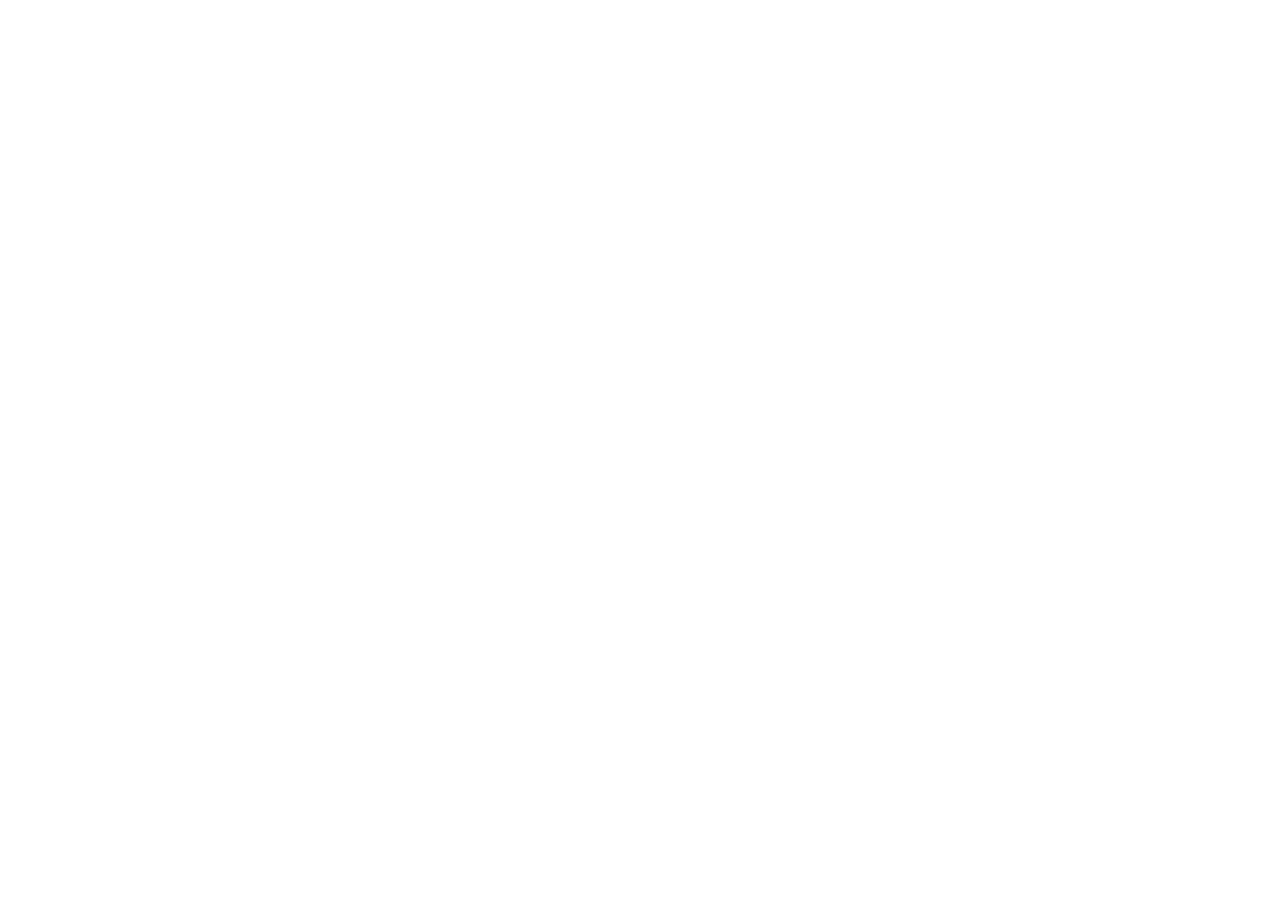
==== index.html @ ffb90550 "deploy: f6b2b2895637c797b4b2a9b32f4bf5b3d2efb95f" ====
<!DOCTYPE html>
<html lang="nl">
  <head>
    <meta charset="UTF-8" />
    <link rel="icon" type="image/x-icon" href="./favicon.ico" />
    <link rel="icon" type="image/svg+xml" href="./athena-icon.svg" />
    <meta name="viewport" content="width=device-width, initial-scale=1.0, maximum-scale=1.0, user-scalable=no" />
    <meta name="theme-color" content="#0f172a" />
    <meta name="mobile-web-app-capable" content="yes" />
    <meta name="apple-mobile-web-app-status-bar-style" content="black-translucent" />
    <link rel="apple-touch-icon" href="./athena-icon.svg" />
    <link rel="manifest" href="./manifest.json" />
    <title>test-portfolio</title>
    <script type="module" crossorigin src="/test-portfolio/assets/index-BplLjNEm.js"></script>
    <link rel="stylesheet" crossorigin href="/test-portfolio/assets/index-lxZXK6Yq.css">
  </head>
  <body>
    <div id="root"></div>
    <script>
      if ('serviceWorker' in navigator) {
        window.addEventListener('load', () => {
          navigator.serviceWorker.register('./sw.js').catch(err => console.log('SW registration failed: ', err));
        });
      }
    </script>
  </body>
</html>
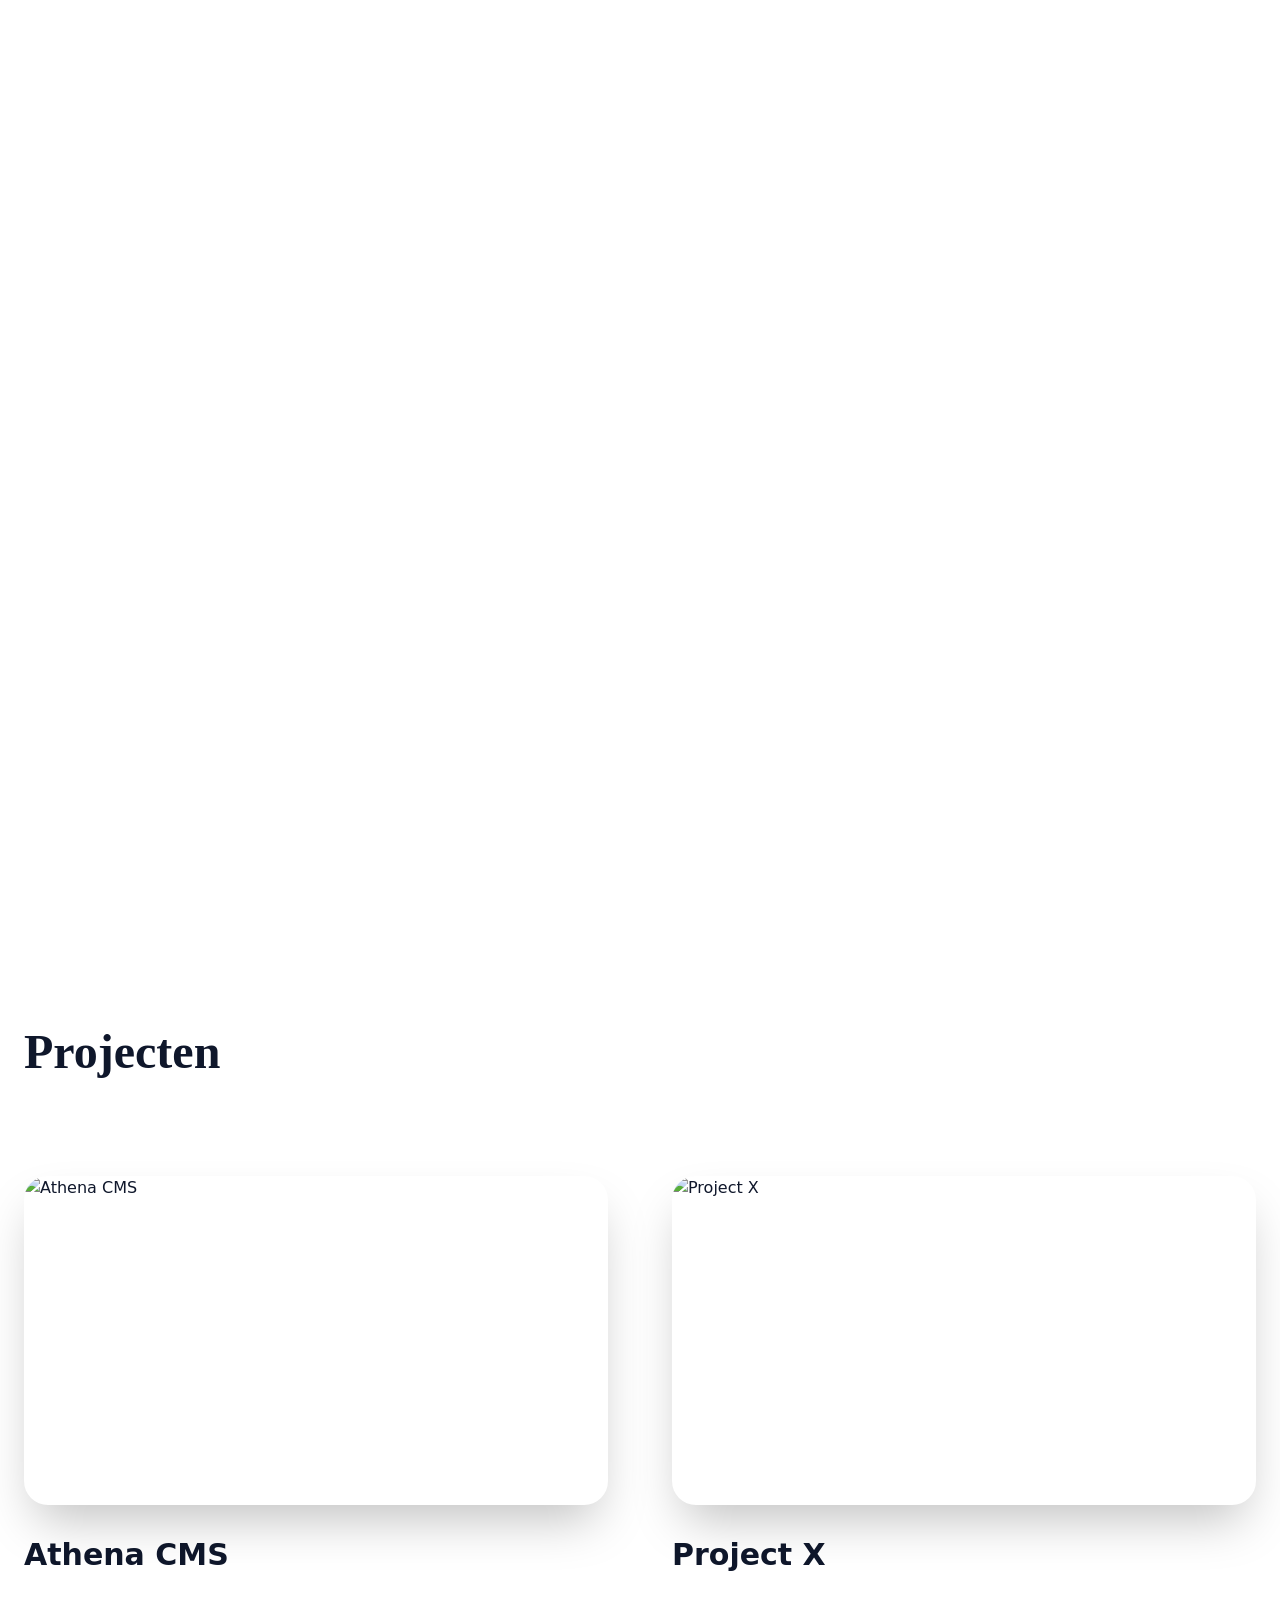
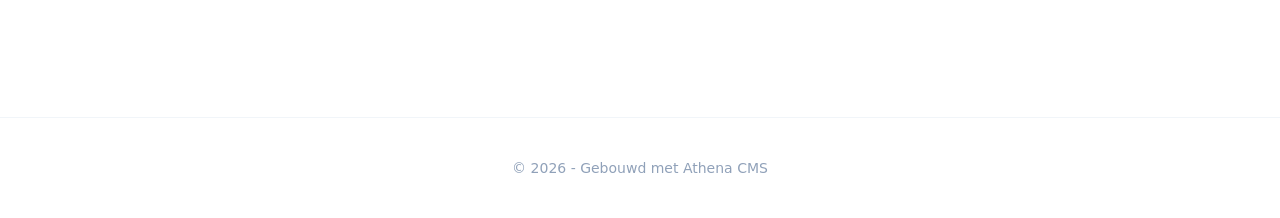
==== commit 2a695167: "deploy: 5b82b2f7de49adf7fe11ef616caec66ca4354484" ====
--- a/index.html
+++ b/index.html
@@ -2,7 +2,6 @@
 <html lang="nl">
   <head>
     <meta charset="UTF-8" />
-    <link rel="icon" type="image/x-icon" href="./favicon.ico" />
     <link rel="icon" type="image/svg+xml" href="./athena-icon.svg" />
     <meta name="viewport" content="width=device-width, initial-scale=1.0, maximum-scale=1.0, user-scalable=no" />
     <meta name="theme-color" content="#0f172a" />
@@ -11,8 +10,8 @@
     <link rel="apple-touch-icon" href="./athena-icon.svg" />
     <link rel="manifest" href="./manifest.json" />
     <title>test-portfolio</title>
-    <script type="module" crossorigin src="/test-portfolio/assets/index-BplLjNEm.js"></script>
-    <link rel="stylesheet" crossorigin href="/test-portfolio/assets/index-lxZXK6Yq.css">
+    <script type="module" crossorigin src="./assets/index-BnjxpO0H.js"></script>
+    <link rel="stylesheet" crossorigin href="./assets/index-lxZXK6Yq.css">
   </head>
   <body>
     <div id="root"></div>
--- a/assets/index-lxZXK6Yq.css
+++ b/assets/index-lxZXK6Yq.css
@@ -0,0 +1 @@
+/*! tailwindcss v4.1.18 | MIT License | https://tailwindcss.com */@layer properties{@supports (((-webkit-hyphens:none)) and (not (margin-trim:inline))) or ((-moz-orient:inline) and (not (color:rgb(from red r g b)))){*,:before,:after,::backdrop{--tw-translate-x:0;--tw-translate-y:0;--tw-translate-z:0;--tw-rotate-x:initial;--tw-rotate-y:initial;--tw-rotate-z:initial;--tw-skew-x:initial;--tw-skew-y:initial;--tw-space-y-reverse:0;--tw-border-style:solid;--tw-gradient-position:initial;--tw-gradient-from:#0000;--tw-gradient-via:#0000;--tw-gradient-to:#0000;--tw-gradient-stops:initial;--tw-gradient-via-stops:initial;--tw-gradient-from-position:0%;--tw-gradient-via-position:50%;--tw-gradient-to-position:100%;--tw-leading:initial;--tw-font-weight:initial;--tw-tracking:initial;--tw-shadow:0 0 #0000;--tw-shadow-color:initial;--tw-shadow-alpha:100%;--tw-inset-shadow:0 0 #0000;--tw-inset-shadow-color:initial;--tw-inset-shadow-alpha:100%;--tw-ring-color:initial;--tw-ring-shadow:0 0 #0000;--tw-inset-ring-color:initial;--tw-inset-ring-shadow:0 0 #0000;--tw-ring-inset:initial;--tw-ring-offset-width:0px;--tw-ring-offset-color:#fff;--tw-ring-offset-shadow:0 0 #0000;--tw-blur:initial;--tw-brightness:initial;--tw-contrast:initial;--tw-grayscale:initial;--tw-hue-rotate:initial;--tw-invert:initial;--tw-opacity:initial;--tw-saturate:initial;--tw-sepia:initial;--tw-drop-shadow:initial;--tw-drop-shadow-color:initial;--tw-drop-shadow-alpha:100%;--tw-drop-shadow-size:initial;--tw-backdrop-blur:initial;--tw-backdrop-brightness:initial;--tw-backdrop-contrast:initial;--tw-backdrop-grayscale:initial;--tw-backdrop-hue-rotate:initial;--tw-backdrop-invert:initial;--tw-backdrop-opacity:initial;--tw-backdrop-saturate:initial;--tw-backdrop-sepia:initial;--tw-duration:initial;--tw-ease:initial;--tw-scale-x:1;--tw-scale-y:1;--tw-scale-z:1}}}@layer theme{:root,:host{--font-sans:"Inter",ui-sans-serif,system-ui;--font-serif:ui-serif,Georgia,Cambria,"Times New Roman",Times,serif;--font-mono:ui-monospace,SFMono-Regular,Menlo,Monaco,Consolas,"Liberation Mono","Courier New",monospace;--color-blue-100:oklch(93.2% .032 255.585);--color-blue-500:oklch(62.3% .214 259.815);--color-blue-600:oklch(54.6% .245 262.881);--color-slate-50:oklch(98.4% .003 247.858);--color-slate-100:oklch(96.8% .007 247.896);--color-slate-300:oklch(86.9% .022 252.894);--color-slate-400:oklch(70.4% .04 256.788);--color-slate-900:oklch(20.8% .042 265.755);--color-gray-50:oklch(98.5% .002 247.839);--color-gray-100:oklch(96.7% .003 264.542);--color-gray-300:oklch(87.2% .01 258.338);--color-gray-400:oklch(70.7% .022 261.325);--color-gray-500:oklch(55.1% .027 264.364);--color-gray-600:oklch(44.6% .03 256.802);--color-gray-700:oklch(37.3% .034 259.733);--color-gray-800:oklch(27.8% .033 256.848);--color-gray-900:oklch(21% .034 264.665);--color-black:#000;--color-white:#fff;--spacing:.25rem;--container-md:28rem;--container-2xl:42rem;--container-3xl:48rem;--container-4xl:56rem;--container-5xl:64rem;--container-7xl:80rem;--text-xs:.75rem;--text-xs--line-height:calc(1/.75);--text-sm:.875rem;--text-sm--line-height:calc(1.25/.875);--text-lg:1.125rem;--text-lg--line-height:calc(1.75/1.125);--text-xl:1.25rem;--text-xl--line-height:calc(1.75/1.25);--text-2xl:1.5rem;--text-2xl--line-height:calc(2/1.5);--text-3xl:1.875rem;--text-3xl--line-height: 1.2 ;--text-4xl:2.25rem;--text-4xl--line-height:calc(2.5/2.25);--text-5xl:3rem;--text-5xl--line-height:1;--text-6xl:3.75rem;--text-6xl--line-height:1;--text-7xl:4.5rem;--text-7xl--line-height:1;--text-9xl:8rem;--text-9xl--line-height:1;--font-weight-light:300;--font-weight-medium:500;--font-weight-bold:700;--font-weight-black:900;--tracking-tighter:-.05em;--tracking-tight:-.025em;--tracking-wide:.025em;--tracking-widest:.1em;--leading-tight:1.25;--leading-relaxed:1.625;--radius-md:.375rem;--radius-lg:.5rem;--radius-2xl:1rem;--radius-3xl:1.5rem;--ease-out:cubic-bezier(0,0,.2,1);--blur-md:12px;--blur-xl:24px;--aspect-video:16/9;--default-transition-duration:.15s;--default-transition-timing-function:cubic-bezier(.4,0,.2,1);--default-font-family:var(--font-sans);--default-mono-font-family:var(--font-mono)}}@layer base{*,:after,:before,::backdrop{box-sizing:border-box;border:0 solid;margin:0;padding:0}::file-selector-button{box-sizing:border-box;border:0 solid;margin:0;padding:0}html,:host{-webkit-text-size-adjust:100%;-moz-tab-size:4;tab-size:4;line-height:1.5;font-family:var(--default-font-family,ui-sans-serif,system-ui,sans-serif,"Apple Color Emoji","Segoe UI Emoji","Segoe UI Symbol","Noto Color Emoji");font-feature-settings:var(--default-font-feature-settings,normal);font-variation-settings:var(--default-font-variation-settings,normal);-webkit-tap-highlight-color:transparent}hr{height:0;color:inherit;border-top-width:1px}abbr:where([title]){-webkit-text-decoration:underline dotted;text-decoration:underline dotted}h1,h2,h3,h4,h5,h6{font-size:inherit;font-weight:inherit}a{color:inherit;-webkit-text-decoration:inherit;text-decoration:inherit}b,strong{font-weight:bolder}code,kbd,samp,pre{font-family:var(--default-mono-font-family,ui-monospace,SFMono-Regular,Menlo,Monaco,Consolas,"Liberation Mono","Courier New",monospace);font-feature-settings:var(--default-mono-font-feature-settings,normal);font-variation-settings:var(--default-mono-font-variation-settings,normal);font-size:1em}small{font-size:80%}sub,sup{vertical-align:baseline;font-size:75%;line-height:0;position:relative}sub{bottom:-.25em}sup{top:-.5em}table{text-indent:0;border-color:inherit;border-collapse:collapse}:-moz-focusring{outline:auto}progress{vertical-align:baseline}summary{display:list-item}ol,ul,menu{list-style:none}img,svg,video,canvas,audio,iframe,embed,object{vertical-align:middle;display:block}img,video{max-width:100%;height:auto}button,input,select,optgroup,textarea{font:inherit;font-feature-settings:inherit;font-variation-settings:inherit;letter-spacing:inherit;color:inherit;opacity:1;background-color:#0000;border-radius:0}::file-selector-button{font:inherit;font-feature-settings:inherit;font-variation-settings:inherit;letter-spacing:inherit;color:inherit;opacity:1;background-color:#0000;border-radius:0}:where(select:is([multiple],[size])) optgroup{font-weight:bolder}:where(select:is([multiple],[size])) optgroup option{padding-inline-start:20px}::file-selector-button{margin-inline-end:4px}::placeholder{opacity:1}@supports (not ((-webkit-appearance:-apple-pay-button))) or (contain-intrinsic-size:1px){::placeholder{color:currentColor}@supports (color:color-mix(in lab,red,red)){::placeholder{color:color-mix(in oklab,currentcolor 50%,transparent)}}}textarea{resize:vertical}::-webkit-search-decoration{-webkit-appearance:none}::-webkit-date-and-time-value{min-height:1lh;text-align:inherit}::-webkit-datetime-edit{display:inline-flex}::-webkit-datetime-edit-fields-wrapper{padding:0}::-webkit-datetime-edit{padding-block:0}::-webkit-datetime-edit-year-field{padding-block:0}::-webkit-datetime-edit-month-field{padding-block:0}::-webkit-datetime-edit-day-field{padding-block:0}::-webkit-datetime-edit-hour-field{padding-block:0}::-webkit-datetime-edit-minute-field{padding-block:0}::-webkit-datetime-edit-second-field{padding-block:0}::-webkit-datetime-edit-millisecond-field{padding-block:0}::-webkit-datetime-edit-meridiem-field{padding-block:0}::-webkit-calendar-picker-indicator{line-height:1}:-moz-ui-invalid{box-shadow:none}button,input:where([type=button],[type=reset],[type=submit]){-webkit-appearance:button;-moz-appearance:button;appearance:button}::file-selector-button{-webkit-appearance:button;-moz-appearance:button;appearance:button}::-webkit-inner-spin-button{height:auto}::-webkit-outer-spin-button{height:auto}[hidden]:where(:not([hidden=until-found])){display:none!important}}@layer components;@layer utilities{.pointer-events-none{pointer-events:none}.absolute{position:absolute}.fixed{position:fixed}.relative{position:relative}.inset-0{inset:calc(var(--spacing)*0)}.top-6{top:calc(var(--spacing)*6)}.top-\[-20px\]{top:-20px}.right-6{right:calc(var(--spacing)*6)}.bottom-10{bottom:calc(var(--spacing)*10)}.left-0{left:calc(var(--spacing)*0)}.left-\[-10px\]{left:-10px}.z-0{z-index:0}.z-10{z-index:10}.z-50{z-index:50}.z-\[1000\]{z-index:1000}.z-\[2000\]{z-index:2000}.container{width:100%}@media(min-width:40rem){.container{max-width:40rem}}@media(min-width:48rem){.container{max-width:48rem}}@media(min-width:64rem){.container{max-width:64rem}}@media(min-width:80rem){.container{max-width:80rem}}@media(min-width:96rem){.container{max-width:96rem}}.mx-auto{margin-inline:auto}.mt-4{margin-top:calc(var(--spacing)*4)}.mt-8{margin-top:calc(var(--spacing)*8)}.mb-1{margin-bottom:calc(var(--spacing)*1)}.mb-2{margin-bottom:calc(var(--spacing)*2)}.mb-3{margin-bottom:calc(var(--spacing)*3)}.mb-4{margin-bottom:calc(var(--spacing)*4)}.mb-6{margin-bottom:calc(var(--spacing)*6)}.mb-8{margin-bottom:calc(var(--spacing)*8)}.mb-12{margin-bottom:calc(var(--spacing)*12)}.mb-16{margin-bottom:calc(var(--spacing)*16)}.mb-20{margin-bottom:calc(var(--spacing)*20)}.mb-24{margin-bottom:calc(var(--spacing)*24)}.mb-auto{margin-bottom:auto}.block{display:block}.contents{display:contents}.flex{display:flex}.grid{display:grid}.hidden{display:none}.inline{display:inline}.inline-block{display:inline-block}.table{display:table}.aspect-\[4\/3\]{aspect-ratio:4/3}.aspect-video{aspect-ratio:var(--aspect-video)}.h-1{height:calc(var(--spacing)*1)}.h-1\/2{height:50%}.h-8{height:calc(var(--spacing)*8)}.h-10{height:calc(var(--spacing)*10)}.h-12{height:calc(var(--spacing)*12)}.h-full{height:100%}.max-h-\[95vh\]{max-height:95vh}.min-h-\[90vh\]{min-height:90vh}.min-h-screen{min-height:100vh}.w-8{width:calc(var(--spacing)*8)}.w-10{width:calc(var(--spacing)*10)}.w-12{width:calc(var(--spacing)*12)}.w-20{width:calc(var(--spacing)*20)}.w-24{width:calc(var(--spacing)*24)}.w-full{width:100%}.max-w-2xl{max-width:var(--container-2xl)}.max-w-3xl{max-width:var(--container-3xl)}.max-w-4xl{max-width:var(--container-4xl)}.max-w-5xl{max-width:var(--container-5xl)}.max-w-7xl{max-width:var(--container-7xl)}.max-w-md{max-width:var(--container-md)}.flex-shrink-0{flex-shrink:0}.flex-grow{flex-grow:1}.translate-x-0{--tw-translate-x:calc(var(--spacing)*0);translate:var(--tw-translate-x)var(--tw-translate-y)}.transform{transform:var(--tw-rotate-x,)var(--tw-rotate-y,)var(--tw-rotate-z,)var(--tw-skew-x,)var(--tw-skew-y,)}.cursor-pointer{cursor:pointer}.grid-cols-1{grid-template-columns:repeat(1,minmax(0,1fr))}.flex-col{flex-direction:column}.flex-wrap{flex-wrap:wrap}.items-baseline{align-items:baseline}.items-center{align-items:center}.items-end{align-items:flex-end}.justify-between{justify-content:space-between}.justify-center{justify-content:center}.justify-end{justify-content:flex-end}.gap-2{gap:calc(var(--spacing)*2)}.gap-4{gap:calc(var(--spacing)*4)}.gap-6{gap:calc(var(--spacing)*6)}.gap-8{gap:calc(var(--spacing)*8)}.gap-12{gap:calc(var(--spacing)*12)}.gap-16{gap:calc(var(--spacing)*16)}:where(.space-y-6>:not(:last-child)){--tw-space-y-reverse:0;margin-block-start:calc(calc(var(--spacing)*6)*var(--tw-space-y-reverse));margin-block-end:calc(calc(var(--spacing)*6)*calc(1 - var(--tw-space-y-reverse)))}.overflow-hidden{overflow:hidden}.overflow-y-auto{overflow-y:auto}.rounded{border-radius:.25rem}.rounded-2xl{border-radius:var(--radius-2xl)}.rounded-3xl{border-radius:var(--radius-3xl)}.rounded-full{border-radius:3.40282e38px}.rounded-lg{border-radius:var(--radius-lg)}.rounded-md{border-radius:var(--radius-md)}.border{border-style:var(--tw-border-style);border-width:1px}.border-2{border-style:var(--tw-border-style);border-width:2px}.border-t{border-top-style:var(--tw-border-style);border-top-width:1px}.border-b{border-bottom-style:var(--tw-border-style);border-bottom-width:1px}.border-gray-100{border-color:var(--color-gray-100)}.border-gray-900{border-color:var(--color-gray-900)}.border-slate-100{border-color:var(--color-slate-100)}.border-white{border-color:var(--color-white)}.border-white\/20{border-color:#fff3}@supports (color:color-mix(in lab,red,red)){.border-white\/20{border-color:color-mix(in oklab,var(--color-white)20%,transparent)}}.bg-black{background-color:var(--color-black)}.bg-black\/60{background-color:#0009}@supports (color:color-mix(in lab,red,red)){.bg-black\/60{background-color:color-mix(in oklab,var(--color-black)60%,transparent)}}.bg-blue-100{background-color:var(--color-blue-100)}.bg-blue-500{background-color:var(--color-blue-500)}.bg-blue-500\/40{background-color:#3080ff66}@supports (color:color-mix(in lab,red,red)){.bg-blue-500\/40{background-color:color-mix(in oklab,var(--color-blue-500)40%,transparent)}}.bg-gray-50{background-color:var(--color-gray-50)}.bg-gray-700{background-color:var(--color-gray-700)}.bg-gray-900{background-color:var(--color-gray-900)}.bg-slate-50{background-color:var(--color-slate-50)}.bg-white{background-color:var(--color-white)}.bg-gradient-to-t{--tw-gradient-position:to top in oklab;background-image:linear-gradient(var(--tw-gradient-stops))}.bg-\[radial-gradient\(circle_at_center\,_var\(--color-primary\)_1px\,_transparent_1px\)\]{background-image:radial-gradient(circle at center,var(--color-primary)1px,transparent 1px)}.via-transparent{--tw-gradient-via:transparent;--tw-gradient-via-stops:var(--tw-gradient-position),var(--tw-gradient-from)var(--tw-gradient-from-position),var(--tw-gradient-via)var(--tw-gradient-via-position),var(--tw-gradient-to)var(--tw-gradient-to-position);--tw-gradient-stops:var(--tw-gradient-via-stops)}.to-transparent{--tw-gradient-to:transparent;--tw-gradient-stops:var(--tw-gradient-via-stops,var(--tw-gradient-position),var(--tw-gradient-from)var(--tw-gradient-from-position),var(--tw-gradient-to)var(--tw-gradient-to-position))}.bg-\[length\:24px_24px\]{background-size:24px 24px}.object-cover{object-fit:cover}.p-0{padding:calc(var(--spacing)*0)}.p-8{padding:calc(var(--spacing)*8)}.p-10{padding:calc(var(--spacing)*10)}.px-2{padding-inline:calc(var(--spacing)*2)}.px-3{padding-inline:calc(var(--spacing)*3)}.px-4{padding-inline:calc(var(--spacing)*4)}.px-6{padding-inline:calc(var(--spacing)*6)}.px-8{padding-inline:calc(var(--spacing)*8)}.px-10{padding-inline:calc(var(--spacing)*10)}.px-12{padding-inline:calc(var(--spacing)*12)}.py-1{padding-block:calc(var(--spacing)*1)}.py-1\.5{padding-block:calc(var(--spacing)*1.5)}.py-2{padding-block:calc(var(--spacing)*2)}.py-4{padding-block:calc(var(--spacing)*4)}.py-5{padding-block:calc(var(--spacing)*5)}.py-12{padding-block:calc(var(--spacing)*12)}.py-20{padding-block:calc(var(--spacing)*20)}.py-24{padding-block:calc(var(--spacing)*24)}.py-32{padding-block:calc(var(--spacing)*32)}.pt-6{padding-top:calc(var(--spacing)*6)}.pt-8{padding-top:calc(var(--spacing)*8)}.pt-20{padding-top:calc(var(--spacing)*20)}.pb-8{padding-bottom:calc(var(--spacing)*8)}.pl-6{padding-left:calc(var(--spacing)*6)}.text-center{text-align:center}.font-sans{font-family:var(--font-sans)}.font-serif{font-family:var(--font-serif)}.text-2xl{font-size:var(--text-2xl);line-height:var(--tw-leading,var(--text-2xl--line-height))}.text-3xl{font-size:var(--text-3xl);line-height:var(--tw-leading,var(--text-3xl--line-height))}.text-4xl{font-size:var(--text-4xl);line-height:var(--tw-leading,var(--text-4xl--line-height))}.text-5xl{font-size:var(--text-5xl);line-height:var(--tw-leading,var(--text-5xl--line-height))}.text-6xl{font-size:var(--text-6xl);line-height:var(--tw-leading,var(--text-6xl--line-height))}.text-7xl{font-size:var(--text-7xl);line-height:var(--tw-leading,var(--text-7xl--line-height))}.text-lg{font-size:var(--text-lg);line-height:var(--tw-leading,var(--text-lg--line-height))}.text-sm{font-size:var(--text-sm);line-height:var(--tw-leading,var(--text-sm--line-height))}.text-xl{font-size:var(--text-xl);line-height:var(--tw-leading,var(--text-xl--line-height))}.text-xs{font-size:var(--text-xs);line-height:var(--tw-leading,var(--text-xs--line-height))}.text-\[10px\]{font-size:10px}.leading-\[0\.9\]{--tw-leading:.9;line-height:.9}.leading-none{--tw-leading:1;line-height:1}.leading-relaxed{--tw-leading:var(--leading-relaxed);line-height:var(--leading-relaxed)}.leading-tight{--tw-leading:var(--leading-tight);line-height:var(--leading-tight)}.font-black{--tw-font-weight:var(--font-weight-black);font-weight:var(--font-weight-black)}.font-bold{--tw-font-weight:var(--font-weight-bold);font-weight:var(--font-weight-bold)}.font-light{--tw-font-weight:var(--font-weight-light);font-weight:var(--font-weight-light)}.font-medium{--tw-font-weight:var(--font-weight-medium);font-weight:var(--font-weight-medium)}.tracking-\[0\.2em\]{--tw-tracking:.2em;letter-spacing:.2em}.tracking-tight{--tw-tracking:var(--tracking-tight);letter-spacing:var(--tracking-tight)}.tracking-tighter{--tw-tracking:var(--tracking-tighter);letter-spacing:var(--tracking-tighter)}.tracking-wide{--tw-tracking:var(--tracking-wide);letter-spacing:var(--tracking-wide)}.tracking-widest{--tw-tracking:var(--tracking-widest);letter-spacing:var(--tracking-widest)}.text-blue-600{color:var(--color-blue-600)}.text-gray-300{color:var(--color-gray-300)}.text-gray-400{color:var(--color-gray-400)}.text-gray-500{color:var(--color-gray-500)}.text-gray-600{color:var(--color-gray-600)}.text-gray-700{color:var(--color-gray-700)}.text-gray-800{color:var(--color-gray-800)}.text-gray-900{color:var(--color-gray-900)}.text-slate-300{color:var(--color-slate-300)}.text-slate-400{color:var(--color-slate-400)}.text-slate-900{color:var(--color-slate-900)}.text-white{color:var(--color-white)}.uppercase{text-transform:uppercase}.italic{font-style:italic}.opacity-0{opacity:0}.opacity-20{opacity:.2}.opacity-40{opacity:.4}.opacity-80{opacity:.8}.mix-blend-difference{mix-blend-mode:difference}.shadow-2xl{--tw-shadow:0 25px 50px -12px var(--tw-shadow-color,#00000040);box-shadow:var(--tw-inset-shadow),var(--tw-inset-ring-shadow),var(--tw-ring-offset-shadow),var(--tw-ring-shadow),var(--tw-shadow)}.shadow-sm{--tw-shadow:0 1px 3px 0 var(--tw-shadow-color,#0000001a),0 1px 2px -1px var(--tw-shadow-color,#0000001a);box-shadow:var(--tw-inset-shadow),var(--tw-inset-ring-shadow),var(--tw-ring-offset-shadow),var(--tw-ring-shadow),var(--tw-shadow)}.shadow-xl{--tw-shadow:0 20px 25px -5px var(--tw-shadow-color,#0000001a),0 8px 10px -6px var(--tw-shadow-color,#0000001a);box-shadow:var(--tw-inset-shadow),var(--tw-inset-ring-shadow),var(--tw-ring-offset-shadow),var(--tw-ring-shadow),var(--tw-shadow)}.grayscale{--tw-grayscale:grayscale(100%);filter:var(--tw-blur,)var(--tw-brightness,)var(--tw-contrast,)var(--tw-grayscale,)var(--tw-hue-rotate,)var(--tw-invert,)var(--tw-saturate,)var(--tw-sepia,)var(--tw-drop-shadow,)}.backdrop-blur-md{--tw-backdrop-blur:blur(var(--blur-md));-webkit-backdrop-filter:var(--tw-backdrop-blur,)var(--tw-backdrop-brightness,)var(--tw-backdrop-contrast,)var(--tw-backdrop-grayscale,)var(--tw-backdrop-hue-rotate,)var(--tw-backdrop-invert,)var(--tw-backdrop-opacity,)var(--tw-backdrop-saturate,)var(--tw-backdrop-sepia,);backdrop-filter:var(--tw-backdrop-blur,)var(--tw-backdrop-brightness,)var(--tw-backdrop-contrast,)var(--tw-backdrop-grayscale,)var(--tw-backdrop-hue-rotate,)var(--tw-backdrop-invert,)var(--tw-backdrop-opacity,)var(--tw-backdrop-saturate,)var(--tw-backdrop-sepia,)}.backdrop-blur-xl{--tw-backdrop-blur:blur(var(--blur-xl));-webkit-backdrop-filter:var(--tw-backdrop-blur,)var(--tw-backdrop-brightness,)var(--tw-backdrop-contrast,)var(--tw-backdrop-grayscale,)var(--tw-backdrop-hue-rotate,)var(--tw-backdrop-invert,)var(--tw-backdrop-opacity,)var(--tw-backdrop-saturate,)var(--tw-backdrop-sepia,);backdrop-filter:var(--tw-backdrop-blur,)var(--tw-backdrop-brightness,)var(--tw-backdrop-contrast,)var(--tw-backdrop-grayscale,)var(--tw-backdrop-hue-rotate,)var(--tw-backdrop-invert,)var(--tw-backdrop-opacity,)var(--tw-backdrop-saturate,)var(--tw-backdrop-sepia,)}.transition-all{transition-property:all;transition-timing-function:var(--tw-ease,var(--default-transition-timing-function));transition-duration:var(--tw-duration,var(--default-transition-duration))}.transition-colors{transition-property:color,background-color,border-color,outline-color,text-decoration-color,fill,stroke,--tw-gradient-from,--tw-gradient-via,--tw-gradient-to;transition-timing-function:var(--tw-ease,var(--default-transition-timing-function));transition-duration:var(--tw-duration,var(--default-transition-duration))}.transition-opacity{transition-property:opacity;transition-timing-function:var(--tw-ease,var(--default-transition-timing-function));transition-duration:var(--tw-duration,var(--default-transition-duration))}.transition-shadow{transition-property:box-shadow;transition-timing-function:var(--tw-ease,var(--default-transition-timing-function));transition-duration:var(--tw-duration,var(--default-transition-duration))}.transition-transform{transition-property:transform,translate,scale,rotate;transition-timing-function:var(--tw-ease,var(--default-transition-timing-function));transition-duration:var(--tw-duration,var(--default-transition-duration))}.delay-200{transition-delay:.2s}.delay-500{transition-delay:.5s}.duration-300{--tw-duration:.3s;transition-duration:.3s}.duration-500{--tw-duration:.5s;transition-duration:.5s}.duration-700{--tw-duration:.7s;transition-duration:.7s}.duration-1000{--tw-duration:1s;transition-duration:1s}.duration-\[0\.8s\]{--tw-duration:.8s;transition-duration:.8s}.ease-out{--tw-ease:var(--ease-out);transition-timing-function:var(--ease-out)}@media(hover:hover){.group-hover\:ml-2:is(:where(.group):hover *){margin-left:calc(var(--spacing)*2)}.group-hover\:scale-105:is(:where(.group):hover *){--tw-scale-x:105%;--tw-scale-y:105%;--tw-scale-z:105%;scale:var(--tw-scale-x)var(--tw-scale-y)}.group-hover\:opacity-100:is(:where(.group):hover *){opacity:1}.group-hover\:grayscale-0:is(:where(.group):hover *){--tw-grayscale:grayscale(0%);filter:var(--tw-blur,)var(--tw-brightness,)var(--tw-contrast,)var(--tw-grayscale,)var(--tw-hue-rotate,)var(--tw-invert,)var(--tw-saturate,)var(--tw-sepia,)var(--tw-drop-shadow,)}.hover\:bg-slate-100:hover{background-color:var(--color-slate-100)}.hover\:bg-white:hover{background-color:var(--color-white)}.hover\:text-white:hover{color:var(--color-white)}.hover\:shadow-md:hover{--tw-shadow:0 4px 6px -1px var(--tw-shadow-color,#0000001a),0 2px 4px -2px var(--tw-shadow-color,#0000001a);box-shadow:var(--tw-inset-shadow),var(--tw-inset-ring-shadow),var(--tw-ring-offset-shadow),var(--tw-ring-shadow),var(--tw-shadow)}.hover\:shadow-sm:hover{--tw-shadow:0 1px 3px 0 var(--tw-shadow-color,#0000001a),0 1px 2px -1px var(--tw-shadow-color,#0000001a);box-shadow:var(--tw-inset-shadow),var(--tw-inset-ring-shadow),var(--tw-ring-offset-shadow),var(--tw-ring-shadow),var(--tw-shadow)}}@media(min-width:40rem){.sm\:flex-row{flex-direction:row}}@media(min-width:48rem){.md\:mt-24{margin-top:calc(var(--spacing)*24)}.md\:grid-cols-2{grid-template-columns:repeat(2,minmax(0,1fr))}.md\:flex-row{flex-direction:row}.md\:rounded-\[2rem\]{border-radius:2rem}.md\:p-6{padding:calc(var(--spacing)*6)}.md\:p-16{padding:calc(var(--spacing)*16)}.md\:text-left{text-align:left}.md\:text-3xl{font-size:var(--text-3xl);line-height:var(--tw-leading,var(--text-3xl--line-height))}.md\:text-4xl{font-size:var(--text-4xl);line-height:var(--tw-leading,var(--text-4xl--line-height))}.md\:text-6xl{font-size:var(--text-6xl);line-height:var(--tw-leading,var(--text-6xl--line-height))}.md\:text-7xl{font-size:var(--text-7xl);line-height:var(--tw-leading,var(--text-7xl--line-height))}.md\:text-9xl{font-size:var(--text-9xl);line-height:var(--tw-leading,var(--text-9xl--line-height))}.md\:text-xl{font-size:var(--text-xl);line-height:var(--tw-leading,var(--text-xl--line-height))}}@media(min-width:64rem){.lg\:hidden{display:none}.lg\:h-full{height:100%}.lg\:w-1\/2{width:50%}.lg\:grid-cols-3{grid-template-columns:repeat(3,minmax(0,1fr))}.lg\:flex-row{flex-direction:row}.lg\:gap-24{gap:calc(var(--spacing)*24)}.lg\:p-12{padding:calc(var(--spacing)*12)}.lg\:p-20{padding:calc(var(--spacing)*20)}}}body{color:var(--color-slate-900);-webkit-font-smoothing:antialiased;-moz-osx-font-smoothing:grayscale}@property --tw-translate-x{syntax:"*";inherits:false;initial-value:0}@property --tw-translate-y{syntax:"*";inherits:false;initial-value:0}@property --tw-translate-z{syntax:"*";inherits:false;initial-value:0}@property --tw-rotate-x{syntax:"*";inherits:false}@property --tw-rotate-y{syntax:"*";inherits:false}@property --tw-rotate-z{syntax:"*";inherits:false}@property --tw-skew-x{syntax:"*";inherits:false}@property --tw-skew-y{syntax:"*";inherits:false}@property --tw-space-y-reverse{syntax:"*";inherits:false;initial-value:0}@property --tw-border-style{syntax:"*";inherits:false;initial-value:solid}@property --tw-gradient-position{syntax:"*";inherits:false}@property --tw-gradient-from{syntax:"<color>";inherits:false;initial-value:#0000}@property --tw-gradient-via{syntax:"<color>";inherits:false;initial-value:#0000}@property --tw-gradient-to{syntax:"<color>";inherits:false;initial-value:#0000}@property --tw-gradient-stops{syntax:"*";inherits:false}@property --tw-gradient-via-stops{syntax:"*";inherits:false}@property --tw-gradient-from-position{syntax:"<length-percentage>";inherits:false;initial-value:0%}@property --tw-gradient-via-position{syntax:"<length-percentage>";inherits:false;initial-value:50%}@property --tw-gradient-to-position{syntax:"<length-percentage>";inherits:false;initial-value:100%}@property --tw-leading{syntax:"*";inherits:false}@property --tw-font-weight{syntax:"*";inherits:false}@property --tw-tracking{syntax:"*";inherits:false}@property --tw-shadow{syntax:"*";inherits:false;initial-value:0 0 #0000}@property --tw-shadow-color{syntax:"*";inherits:false}@property --tw-shadow-alpha{syntax:"<percentage>";inherits:false;initial-value:100%}@property --tw-inset-shadow{syntax:"*";inherits:false;initial-value:0 0 #0000}@property --tw-inset-shadow-color{syntax:"*";inherits:false}@property --tw-inset-shadow-alpha{syntax:"<percentage>";inherits:false;initial-value:100%}@property --tw-ring-color{syntax:"*";inherits:false}@property --tw-ring-shadow{syntax:"*";inherits:false;initial-value:0 0 #0000}@property --tw-inset-ring-color{syntax:"*";inherits:false}@property --tw-inset-ring-shadow{syntax:"*";inherits:false;initial-value:0 0 #0000}@property --tw-ring-inset{syntax:"*";inherits:false}@property --tw-ring-offset-width{syntax:"<length>";inherits:false;initial-value:0}@property --tw-ring-offset-color{syntax:"*";inherits:false;initial-value:#fff}@property --tw-ring-offset-shadow{syntax:"*";inherits:false;initial-value:0 0 #0000}@property --tw-blur{syntax:"*";inherits:false}@property --tw-brightness{syntax:"*";inherits:false}@property --tw-contrast{syntax:"*";inherits:false}@property --tw-grayscale{syntax:"*";inherits:false}@property --tw-hue-rotate{syntax:"*";inherits:false}@property --tw-invert{syntax:"*";inherits:false}@property --tw-opacity{syntax:"*";inherits:false}@property --tw-saturate{syntax:"*";inherits:false}@property --tw-sepia{syntax:"*";inherits:false}@property --tw-drop-shadow{syntax:"*";inherits:false}@property --tw-drop-shadow-color{syntax:"*";inherits:false}@property --tw-drop-shadow-alpha{syntax:"<percentage>";inherits:false;initial-value:100%}@property --tw-drop-shadow-size{syntax:"*";inherits:false}@property --tw-backdrop-blur{syntax:"*";inherits:false}@property --tw-backdrop-brightness{syntax:"*";inherits:false}@property --tw-backdrop-contrast{syntax:"*";inherits:false}@property --tw-backdrop-grayscale{syntax:"*";inherits:false}@property --tw-backdrop-hue-rotate{syntax:"*";inherits:false}@property --tw-backdrop-invert{syntax:"*";inherits:false}@property --tw-backdrop-opacity{syntax:"*";inherits:false}@property --tw-backdrop-saturate{syntax:"*";inherits:false}@property --tw-backdrop-sepia{syntax:"*";inherits:false}@property --tw-duration{syntax:"*";inherits:false}@property --tw-ease{syntax:"*";inherits:false}@property --tw-scale-x{syntax:"*";inherits:false;initial-value:1}@property --tw-scale-y{syntax:"*";inherits:false;initial-value:1}@property --tw-scale-z{syntax:"*";inherits:false;initial-value:1}
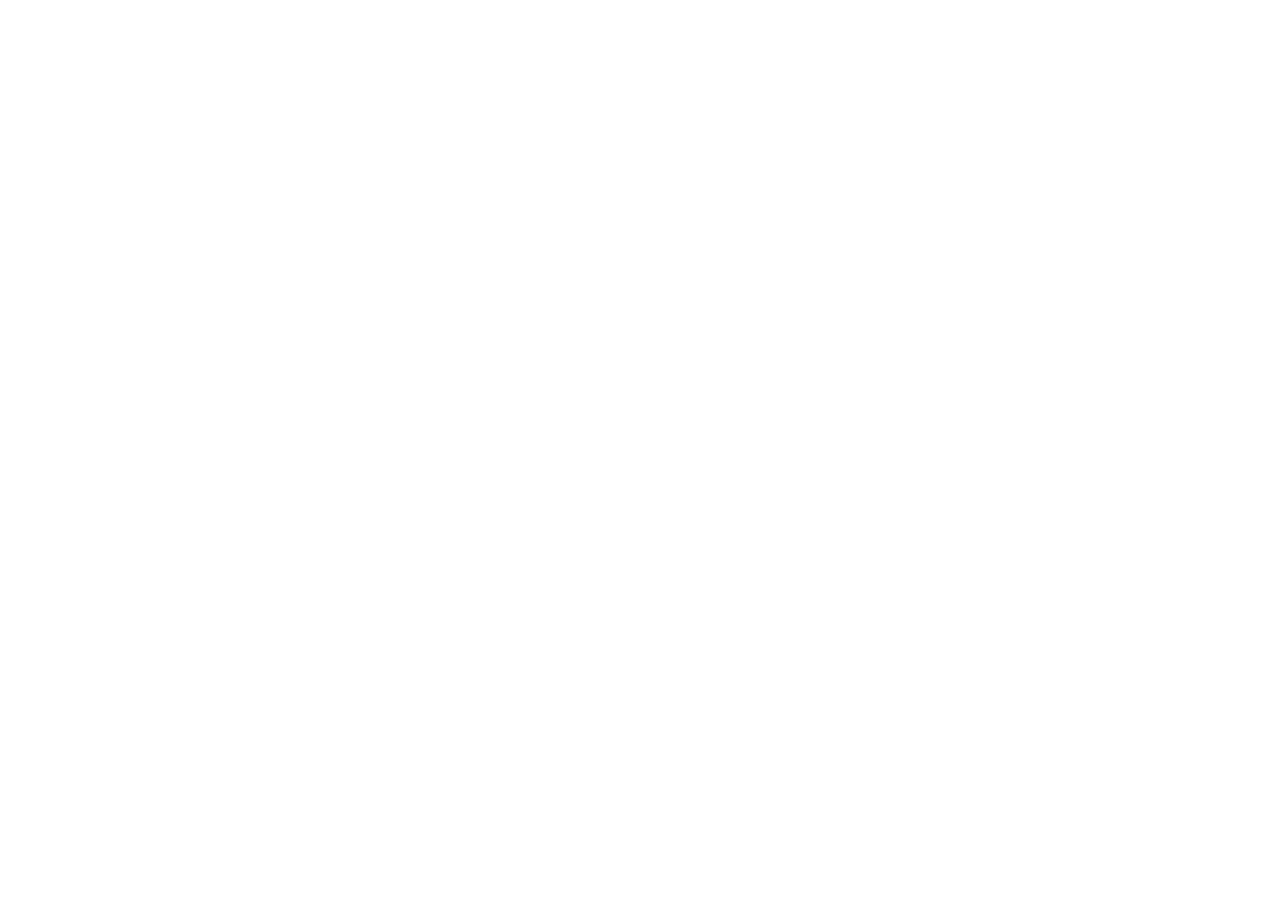
==== commit b33fac09: "deploy: c8a616d27b0000bf0c281993b0b014035f9b50f6" ====
--- a/index.html
+++ b/index.html
@@ -10,8 +10,8 @@
     <link rel="apple-touch-icon" href="./athena-icon.svg" />
     <link rel="manifest" href="./manifest.json" />
     <title>test-portfolio</title>
-    <script type="module" crossorigin src="./assets/index-BnjxpO0H.js"></script>
-    <link rel="stylesheet" crossorigin href="./assets/index-lxZXK6Yq.css">
+    <script type="module" crossorigin src="/test-portfolio/assets/index-BplLjNEm.js"></script>
+    <link rel="stylesheet" crossorigin href="/test-portfolio/assets/index-lxZXK6Yq.css">
   </head>
   <body>
     <div id="root"></div>
